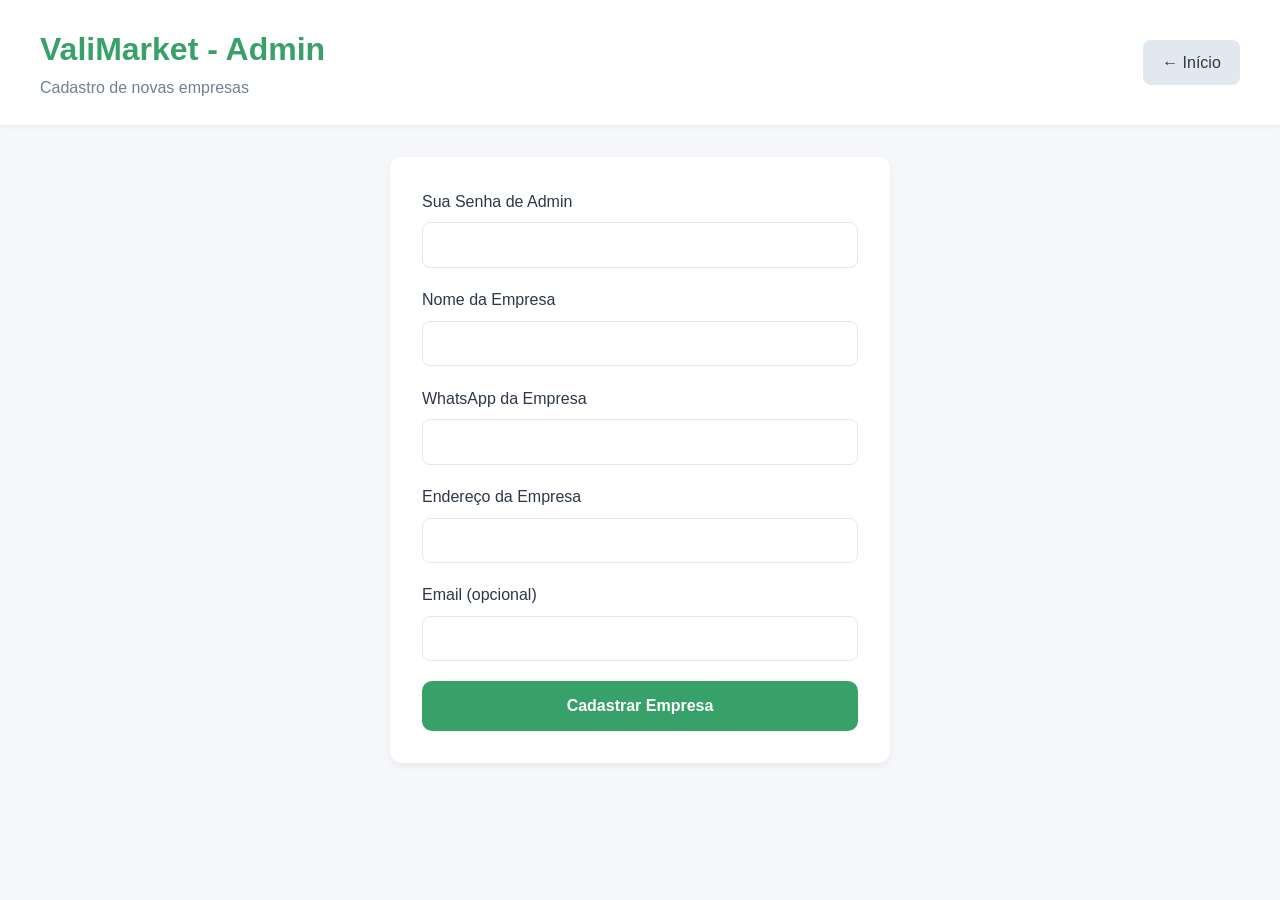
==== static/admin.html @ c8bafdb4 "final" ====
<!DOCTYPE html>
<html lang="pt-BR">
<head>
    <link rel="icon" type="image/png" href="favicon.png">

    <meta charset="UTF-8">
    <meta name="viewport" content="width=device-width, initial-scale=1.0">
    <title>ValiMarket - Admin</title>
    <link rel="stylesheet" href="style.css">
    <style>
        .admin-container {
            max-width: 500px;
            margin: 2rem auto;
            padding: 2rem;
            background: white;
            border-radius: 12px;
            box-shadow: 0 4px 6px rgba(0,0,0,0.05);
        }
        .result-box {
            margin-top: 1.5rem;
            padding: 1rem;
            background: #f0fff4;
            border: 1px solid #9ae6b4;
            border-radius: 8px;
            display: none;
        }
        .result-box h3 {
            color: #276749;
            margin-bottom: 0.5rem;
        }
        .code-display {
            font-size: 1.5rem;
            font-weight: bold;
            color: #2d3748;
            background: #f7fafc;
            padding: 0.8rem;
            border-radius: 8px;
            text-align: center;
            margin: 0.5rem 0;
            letter-spacing: 1px;
        }
        .copy-btn {
            background-color: #4299e1;
            color: white;
            padding: 0.5rem 1rem;
            border: none;
            border-radius: 8px;
            cursor: pointer;
            width: 100%;
        }
        .copy-btn:hover {
            background-color: #3182ce;
        }
    </style>
</head>
<body>
    <header>
        <div class="header-content">
            <div>
                <h1>ValiMarket - Admin</h1>
                <p>Cadastro de novas empresas</p>
            </div>
            <a href="index.html" class="btn-back">← Início</a>
        </div>
    </header>

    <div class="admin-container">
        <form id="admin-form">
            <div class="form-group">
                <label for="adminCode">Sua Senha de Admin</label>
                <input type="password" id="adminCode" required>
            </div>
            <div class="form-group">
                <label for="nome">Nome da Empresa</label>
                <input type="text" id="nome" required>
            </div>
            <div class="form-group">
                <label for="telefone">WhatsApp da Empresa</label>
                <input type="tel" id="telefone" required>
            </div>
            <div class="form-group">
                <label for="endereco">Endereço da Empresa</label>
                <input type="text" id="endereco" required>
            </div>
            <div class="form-group">
                <label for="email">Email (opcional)</label>
                <input type="email" id="email">
            </div>
            <button type="submit" class="submit-btn">Cadastrar Empresa</button>
        </form>

        <div class="result-box" id="result-box">
            <h3>Empresa Cadastrada!</h3>
            <p>O código de acesso para a empresa é:</p>
            <div class="code-display" id="code-display"></div>
            <button class="copy-btn" onclick="copyCode()">Copiar Código</button>
            <p style="margin-top: 1rem; font-size: 0.9rem; color: #718096;">
                Envie este código para a empresa via WhatsApp. Ela usará para cadastrar produtos.
            </p>
        </div>

        <div class="error-message" id="error-message"></div>
    </div>

    <script>
        function copyCode() {
            const code = document.getElementById('code-display').textContent;
            navigator.clipboard.writeText(code);
            alert('Código copiado!');
        }

        document.getElementById('admin-form').addEventListener('submit', async (e) => {
            e.preventDefault();
            const form = e.target;
            const data = {
                adminCode: form.adminCode.value,
                nome: form.nome.value,
                telefone: form.telefone.value,
                endereco: form.endereco.value,
                email: form.email.value
            };

            try {
                const response = await fetch('http://localhost:5000/empresas', {
                    method: 'POST',
                    headers: { 'Content-Type': 'application/json' },
                    body: JSON.stringify(data)
                });

                if (response.ok) {
                    const empresa = await response.json();
                    document.getElementById('code-display').textContent = empresa.codigoAcesso;
                    document.getElementById('result-box').style.display = 'block';
                    document.getElementById('error-message').style.display = 'none';
                    form.reset();
                } else {
                    const error = await response.json();
                    document.getElementById('error-message').textContent = `Erro: ${error.error}`;
                    document.getElementById('error-message').style.display = 'block';
                    document.getElementById('result-box').style.display = 'none';
                }
            } catch (error) {
                document.getElementById('error-message').textContent = 'Erro ao conectar com o servidor.';
                document.getElementById('error-message').style.display = 'block';
                document.getElementById('result-box').style.display = 'none';
            }
        });
    </script>
</body>
</html>
---- static/style.css ----
* {
    margin: 0;
    padding: 0;
    box-sizing: border-box;
}

body {
    font-family: 'Segoe UI', Tahoma, Geneva, Verdana, sans-serif;
    background-color: #f5f7fa;
    color: #333;
    line-height: 1.6;
}

header {
    background: white;
    box-shadow: 0 2px 4px rgba(0,0,0,0.05);
    padding: 1.5rem 2rem;
}

.header-content {
    display: flex;
    justify-content: space-between;
    align-items: center;
    max-width: 1200px;
    margin: 0 auto;
}

header h1 {
    color: #38a169;
    font-size: 2rem;
}

header p {
    color: #718096;
}

.btn-back {
    background-color: #e2e8f0;
    color: #2d3748;
    padding: 0.6rem 1.2rem;
    border-radius: 8px;
    text-decoration: none;
    font-weight: 500;
    transition: background-color 0.2s;
}

.btn-back:hover {
    background-color: #cbd5e0;
}

.warning {
    background-color: #fff3cd;
    color: #856404;
    padding: 1rem;
    border-radius: 8px;
    margin: 2rem auto;
    max-width: 1200px;
    text-align: center;
    border: 1px solid #ffeaa7;
}

.products-grid {
    display: grid;
    grid-template-columns: repeat(auto-fill, minmax(300px, 1fr));
    gap: 1.5rem;
    padding: 2rem;
    max-width: 1200px;
    margin: 0 auto;
}

.product-card {
    background: white;
    border-radius: 12px;
    box-shadow: 0 4px 6px rgba(0,0,0,0.05);
    padding: 1.5rem;
    transition: transform 0.2s, box-shadow 0.2s;
}

.product-card:hover {
    transform: translateY(-4px);
    box-shadow: 0 8px 12px rgba(0,0,0,0.1);
}

.product-card h3 {
    color: #2d3748;
    margin-bottom: 0.5rem;
}

.product-card .empresa {
    color: #718096;
    font-size: 0.9rem;
    margin-bottom: 1rem;
}

.price {
    margin: 1rem 0;
}

.original-price {
    text-decoration: line-through;
    color: #a0aec0;
    font-size: 1rem;
}

.discount-price {
    color: #38a169;
    font-size: 1.5rem;
    font-weight: bold;
    margin-left: 0.5rem;
}

.normal-price {
    color: #2d3748;
    font-size: 1.3rem;
    font-weight: 500;
}

.validade {
    color: #e53e3e;
    font-size: 0.9rem;
    margin: 0.5rem 0;
}

.near-expiry {
    background-color: #feebc8;
    padding: 0.3rem 0.6rem;
    border-radius: 4px;
    display: inline-block;
}

.address {
    color: #718096;
    font-size: 0.9rem;
    margin: 0.5rem 0;
}

.whatsapp-btn {
    display: inline-block;
    background-color: #25d366;
    color: white;
    padding: 0.6rem 1.2rem;
    border-radius: 8px;
    text-decoration: none;
    font-weight: 500;
    margin-top: 1rem;
    transition: background-color 0.2s;
}

.whatsapp-btn:hover {
    background-color: #1da851;
}

.hero {
    text-align: center;
    padding: 4rem 2rem;
    max-width: 800px;
    margin: 0 auto;
}

.hero h1 {
    color: #2d3748;
    font-size: 2.5rem;
    margin-bottom: 1rem;
}

.hero p {
    color: #718096;
    font-size: 1.2rem;
    margin-bottom: 2rem;
}

.buttons {
    display: flex;
    gap: 1rem;
    justify-content: center;
    flex-wrap: wrap;
}

.btn {
    padding: 1rem 2rem;
    border-radius: 8px;
    text-decoration: none;
    font-weight: 500;
    font-size: 1.1rem;
    transition: transform 0.2s, box-shadow 0.2s;
}

.btn-primary {
    background-color: #38a169;
    color: white;
}

.btn-secondary {
    background-color: white;
    color: #38a169;
    border: 2px solid #38a169;
}

.btn:hover {
    transform: translateY(-2px);
    box-shadow: 0 4px 8px rgba(0,0,0,0.1);
}

.form-container {
    max-width: 500px;
    margin: 2rem auto;
    padding: 2rem;
    background: white;
    border-radius: 12px;
    box-shadow: 0 4px 6px rgba(0,0,0,0.05);
}

.form-group {
    margin-bottom: 1.2rem;
}

.form-group label {
    display: block;
    margin-bottom: 0.5rem;
    color: #2d3748;
    font-weight: 500;
}

.form-group input {
    width: 100%;
    padding: 0.8rem;
    border: 1px solid #e2e8f0;
    border-radius: 8px;
    font-size: 1rem;
}

.form-group input:focus {
    outline: none;
    border-color: #38a169;
    box-shadow: 0 0 0 3px rgba(56, 161, 105, 0.1);
}

.submit-btn {
    background-color: #38a169;
    color: white;
    padding: 0.8rem 1.5rem;
    border: none;
    border-radius: 8px;
    font-size: 1rem;
    font-weight: 500;
    cursor: pointer;
    width: 100%;
    transition: background-color 0.2s;
}

.submit-btn:hover {
    background-color: #2f855a;
}

.success-message, .error-message {
    padding: 1rem;
    border-radius: 8px;
    margin-top: 1rem;
    display: none;
}

.success-message {
    background-color: #d4edda;
    color: #155724;
}

.error-message {
    background-color: #f8d7da;
    color: #721c24;
}

.filters-container {
    max-width: 1200px;
    margin: 2rem auto 0;
    padding: 0 2rem;
}

.filter-row {
    display: flex;
    gap: 1rem;
    margin-bottom: 1.5rem;
}

.search-box {
    flex: 1;
}

.company-filter select {
    padding: 0.8rem;
    border: 1px solid #e2e8f0;
    border-radius: 8px;
    font-size: 1rem;
    background: white;
    min-width: 200px;
}

.company-filter select:focus {
    outline: none;
    border-color: #38a169;
    box-shadow: 0 0 0 3px rgba(56, 161, 105, 0.1);
}

.tabs {
    display: flex;
    gap: 0.5rem;
    margin-bottom: 1rem;
}

.tab {
    padding: 0.6rem 1.2rem;
    border: 2px solid #e2e8f0;
    background: white;
    border-radius: 8px;
    cursor: pointer;
    font-weight: 500;
    color: #718096;
    transition: all 0.2s;
}

.tab.active {
    background-color: #38a169;
    color: white;
    border-color: #38a169;
}

.tab:hover:not(.active) {
    border-color: #38a169;
    color: #38a169;
}

.search-box input {
    width: 100%;
    padding: 0.8rem;
    border: 1px solid #e2e8f0;
    border-radius: 8px;
    font-size: 1rem;
    margin-bottom: 1.5rem;
}

.search-box input:focus {
    outline: none;
    border-color: #38a169;
    box-shadow: 0 0 0 3px rgba(56, 161, 105, 0.1);
}

@media (max-width: 768px) {
    .header-content {
        flex-direction: column;
        gap: 1rem;
        text-align: center;
    }

    .products-grid {
        grid-template-columns: 1fr;
        padding: 1rem;
    }

    .hero h1 {
        font-size: 2rem;
    }

    .buttons {
        flex-direction: column;
    }

    .tabs {
        flex-direction: column;
    }

    .filter-row {
        flex-direction: column;
    }

    .company-filter select {
        width: 100%;
    }
}

/* Mobile-first dashboard styles */
.dashboard-container {
    max-width: 800px;
    margin: 0 auto;
    padding: 1rem;
}

.access-panel {
    background: white;
    border-radius: 16px;
    box-shadow: 0 4px 12px rgba(0,0,0,0.08);
    padding: 2rem;
    margin-bottom: 1.5rem;
    text-align: center;
}

.access-panel h2 {
    color: #2d3748;
    margin-bottom: 0.5rem;
    font-size: 1.5rem;
}

.access-panel p {
    color: #718096;
    margin-bottom: 1.5rem;
    font-size: 0.95rem;
}

.code-input-group {
    display: flex;
    gap: 0.5rem;
    margin-bottom: 1rem;
}

.code-input-group input {
    flex: 1;
    padding: 0.9rem 1rem;
    border: 2px solid #e2e8f0;
    border-radius: 10px;
    font-size: 1rem;
    transition: border-color 0.2s;
}

.code-input-group input:focus {
    outline: none;
    border-color: #38a169;
    box-shadow: 0 0 0 3px rgba(56, 161, 105, 0.1);
}

.code-input-group button {
    background: #38a169;
    color: white;
    border: none;
    padding: 0.9rem 1.5rem;
    border-radius: 10px;
    font-weight: 600;
    cursor: pointer;
    transition: background 0.2s;
    white-space: nowrap;
}

.code-input-group button:hover {
    background: #2f855a;
}

.options-grid {
    display: grid;
    grid-template-columns: 1fr;
    gap: 1rem;
    margin-bottom: 1.5rem;
}

.option-card {
    background: white;
    border-radius: 16px;
    box-shadow: 0 4px 12px rgba(0,0,0,0.08);
    padding: 1.5rem;
    cursor: pointer;
    transition: transform 0.2s, box-shadow 0.2s;
    text-align: center;
}

.option-card:hover {
    transform: translateY(-4px);
    box-shadow: 0 8px 20px rgba(0,0,0,0.12);
}

.option-card .icon {
    font-size: 2.5rem;
    margin-bottom: 0.8rem;
}

.option-card h3 {
    color: #2d3748;
    margin-bottom: 0.3rem;
    font-size: 1.2rem;
}

.option-card p {
    color: #718096;
    font-size: 0.9rem;
}

.back-button {
    background: none;
    border: none;
    color: #38a169;
    font-size: 1rem;
    cursor: pointer;
    padding: 0.5rem 0;
    margin-bottom: 1rem;
    font-weight: 500;
}

.form-card {
    background: white;
    border-radius: 16px;
    box-shadow: 0 4px 12px rgba(0,0,0,0.08);
    padding: 1.5rem;
    margin-bottom: 1.5rem;
}

.form-card h2 {
    color: #2d3748;
    margin-bottom: 1.5rem;
    font-size: 1.3rem;
}

.form-card .form-group {
    margin-bottom: 1.2rem;
}

.form-card label {
    display: block;
    color: #4a5568;
    font-weight: 500;
    margin-bottom: 0.4rem;
    font-size: 0.9rem;
}

.form-card input {
    width: 100%;
    padding: 0.9rem 1rem;
    border: 2px solid #e2e8f0;
    border-radius: 10px;
    font-size: 1rem;
    transition: border-color 0.2s;
}

.form-card input:focus {
    outline: none;
    border-color: #38a169;
    box-shadow: 0 0 0 3px rgba(56, 161, 105, 0.1);
}

.submit-btn {
    background: #38a169;
    color: white;
    border: none;
    padding: 1rem;
    border-radius: 10px;
    font-size: 1rem;
    font-weight: 600;
    cursor: pointer;
    width: 100%;
    transition: background 0.2s;
}

.submit-btn:hover {
    background: #2f855a;
}

.message {
    padding: 1rem;
    border-radius: 10px;
    margin-top: 1rem;
    display: none;
    font-size: 0.9rem;
}

.message.success {
    background: #d4edda;
    color: #155724;
}

.message.error {
    background: #f8d7da;
    color: #721c24;
}

.products-list {
    background: white;
    border-radius: 16px;
    box-shadow: 0 4px 12px rgba(0,0,0,0.08);
    padding: 1.5rem;
}

.products-list h2 {
    color: #2d3748;
    margin-bottom: 1.2rem;
    font-size: 1.3rem;
}

.product-item {
    background: #f7fafc;
    border-radius: 12px;
    padding: 1.2rem;
    margin-bottom: 1rem;
    transition: background 0.2s;
}

.product-item:hover {
    background: #edf2f7;
}

.product-item h3 {
    color: #2d3748;
    margin-bottom: 0.3rem;
    font-size: 1.1rem;
}

.product-item .details {
    color: #718096;
    font-size: 0.85rem;
    margin-bottom: 0.8rem;
    line-height: 1.5;
}

.product-actions {
    display: flex;
    gap: 0.5rem;
}

.btn-edit {
    flex: 1;
    background: #4299e1;
    color: white;
    border: none;
    padding: 0.7rem;
    border-radius: 8px;
    font-weight: 500;
    cursor: pointer;
    font-size: 0.9rem;
    transition: background 0.2s;
}

.btn-edit:hover {
    background: #3182ce;
}

.btn-delete {
    flex: 1;
    background: #e53e3e;
    color: white;
    border: none;
    padding: 0.7rem;
    border-radius: 8px;
    font-weight: 500;
    cursor: pointer;
    font-size: 0.9rem;
    transition: background 0.2s;
}

.btn-delete:hover {
    background: #c53030;
}

.status-message {
    background: white;
    border-radius: 16px;
    box-shadow: 0 4px 12px rgba(0,0,0,0.08);
    padding: 2rem;
    text-align: center;
    margin-bottom: 1.5rem;
}

.status-message.success {
    border-left: 4px solid #38a169;
}

.status-message h3 {
    color: #2d3748;
    margin-bottom: 0.5rem;
}

.status-message p {
    color: #718096;
    font-size: 0.9rem;
}

@media (min-width: 768px) {
    .dashboard-container {
        padding: 2rem;
    }
    
    .options-grid {
        grid-template-columns: 1fr 1fr;
    }
    
    .product-actions {
        justify-content: flex-end;
    }
    
    .btn-edit, .btn-delete {
        flex: 0;
        padding: 0.7rem 1.5rem;
    }
}
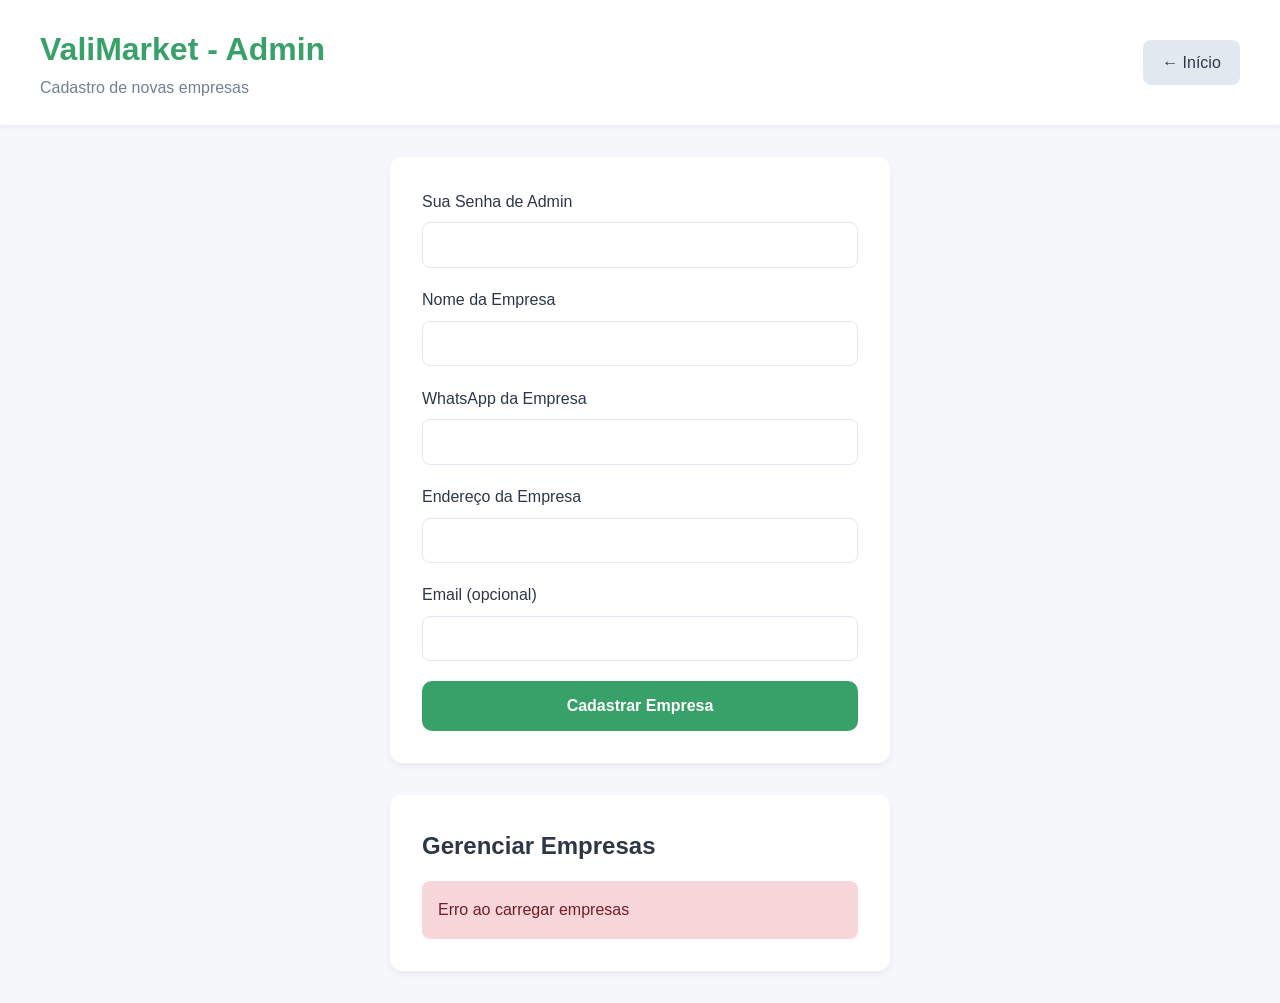
==== commit 0e2b0942: "feat: painel admin gerencia empresas e fix mobile buttons - Add DELETE /admin/empresas for admin to " ====
--- a/static/admin.html
+++ b/static/admin.html
@@ -102,6 +102,12 @@
         <div class="error-message" id="error-message"></div>
     </div>
 
+    <div class="admin-container" style="margin-top: 2rem;">
+        <h2 style="color: #2d3748; margin-bottom: 1rem;">Gerenciar Empresas</h2>
+        <div id="empresas-list"></div>
+        <div class="error-message" id="empresas-error"></div>
+    </div>
+
     <script>
         function copyCode() {
             const code = document.getElementById('code-display').textContent;
@@ -121,7 +127,7 @@
             };
 
             try {
-                const response = await fetch('http://localhost:5000/empresas', {
+                const response = await fetch('/empresas', {
                     method: 'POST',
                     headers: { 'Content-Type': 'application/json' },
                     body: JSON.stringify(data)
@@ -133,6 +139,7 @@
                     document.getElementById('result-box').style.display = 'block';
                     document.getElementById('error-message').style.display = 'none';
                     form.reset();
+                    loadEmpresas();
                 } else {
                     const error = await response.json();
                     document.getElementById('error-message').textContent = `Erro: ${error.error}`;
@@ -145,6 +152,64 @@
                 document.getElementById('result-box').style.display = 'none';
             }
         });
+
+        async function loadEmpresas() {
+            try {
+                const response = await fetch('/empresas');
+                if (!response.ok) {
+                    document.getElementById('empresas-error').textContent = 'Erro ao carregar empresas';
+                    document.getElementById('empresas-error').style.display = 'block';
+                    return;
+                }
+                const empresas = await response.json();
+                const container = document.getElementById('empresas-list');
+                container.innerHTML = '';
+                if (empresas.length === 0) {
+                    container.innerHTML = '<p style="color: #718096; text-align: center; padding: 1rem;">Nenhuma empresa cadastrada.</p>';
+                    return;
+                }
+                empresas.forEach(emp => {
+                    const item = document.createElement('div');
+                    item.style.cssText = 'display: flex; justify-content: space-between; align-items: center; padding: 1rem; margin-bottom: 0.5rem; background: #f7fafc; border-radius: 8px; flex-wrap: wrap; gap: 0.5rem;';
+                    item.innerHTML = `
+                        <div>
+                            <strong>${emp.nome}</strong><br>
+                            <small style="color: #718096;">${emp.telefone} | ${emp.endereco}</small>
+                        </div>
+                        <button class="delete-btn" onclick="deleteEmpresa('${emp.nome}', '${emp.telefone}')" style="background: #e53e3e; color: white; border: none; padding: 0.5rem 1rem; border-radius: 6px; cursor: pointer;">Excluir</button>
+                    `;
+                    container.appendChild(item);
+                });
+            } catch (error) {
+                document.getElementById('empresas-error').textContent = 'Erro ao carregar empresas';
+                document.getElementById('empresas-error').style.display = 'block';
+            }
+        }
+
+        async function deleteEmpresa(nome, telefone) {
+            if (!confirm(`Tem certeza que deseja excluir a empresa "${nome}"? Todos os seus produtos também serão excluídos.`)) return;
+
+            try {
+                const response = await fetch(`/admin/empresas?nome=${encodeURIComponent(nome)}&telefone=${encodeURIComponent(telefone)}`, {
+                    method: 'DELETE',
+                    headers: { 'Content-Type': 'application/json' },
+                    body: JSON.stringify({ adminCode: document.getElementById('adminCode').value })
+                });
+
+                if (response.ok) {
+                    alert('Empresa excluída com sucesso!');
+                    loadEmpresas();
+                } else {
+                    const error = await response.json();
+                    alert(`Erro: ${error.error || 'Erro ao excluir'}`);
+                }
+            } catch (error) {
+                alert('Erro ao conectar com o servidor.');
+            }
+        }
+
+        // Carrega empresas ao iniciar
+        loadEmpresas();
     </script>
 </body>
 </html>
--- a/static/style.css
+++ b/static/style.css
@@ -46,6 +46,11 @@
 
 .btn-back:hover {
     background-color: #cbd5e0;
+}
+
+.btn-acessar {
+    poisition:fixed;
+    bottom: 20px;
 }
 
 .warning {
@@ -684,3 +689,53 @@
         padding: 0.7rem 1.5rem;
     }
 }
+
+/* Mobile adjustments for empresa-dashboard and admin */
+@media (max-width: 600px) {
+    .options-grid {
+        grid-template-columns: 1fr;
+        gap: 1rem;
+    }
+
+    .option-card {
+        padding: 1.5rem 1rem;
+    }
+
+    .option-card .icon {
+        font-size: 2.5rem;
+    }
+
+    .option-card h3 {
+        font-size: 1.2rem;
+    }
+
+    .product-actions {
+        flex-direction: column;
+        gap: 0.5rem;
+        align-items: stretch;
+    }
+
+    .btn-edit, .btn-delete {
+        width: 100%;
+        padding: 0.8rem;
+        text-align: center;
+    }
+
+    .form-card {
+        padding: 1.5rem 1rem;
+    }
+
+    .admin-container {
+        padding: 1.5rem 1rem;
+    }
+
+    .admin-container > div[style*="flex"] {
+        flex-direction: column;
+        align-items: flex-start;
+    }
+
+    .delete-btn {
+        width: 100%;
+        margin-top: 0.5rem;
+    }
+}
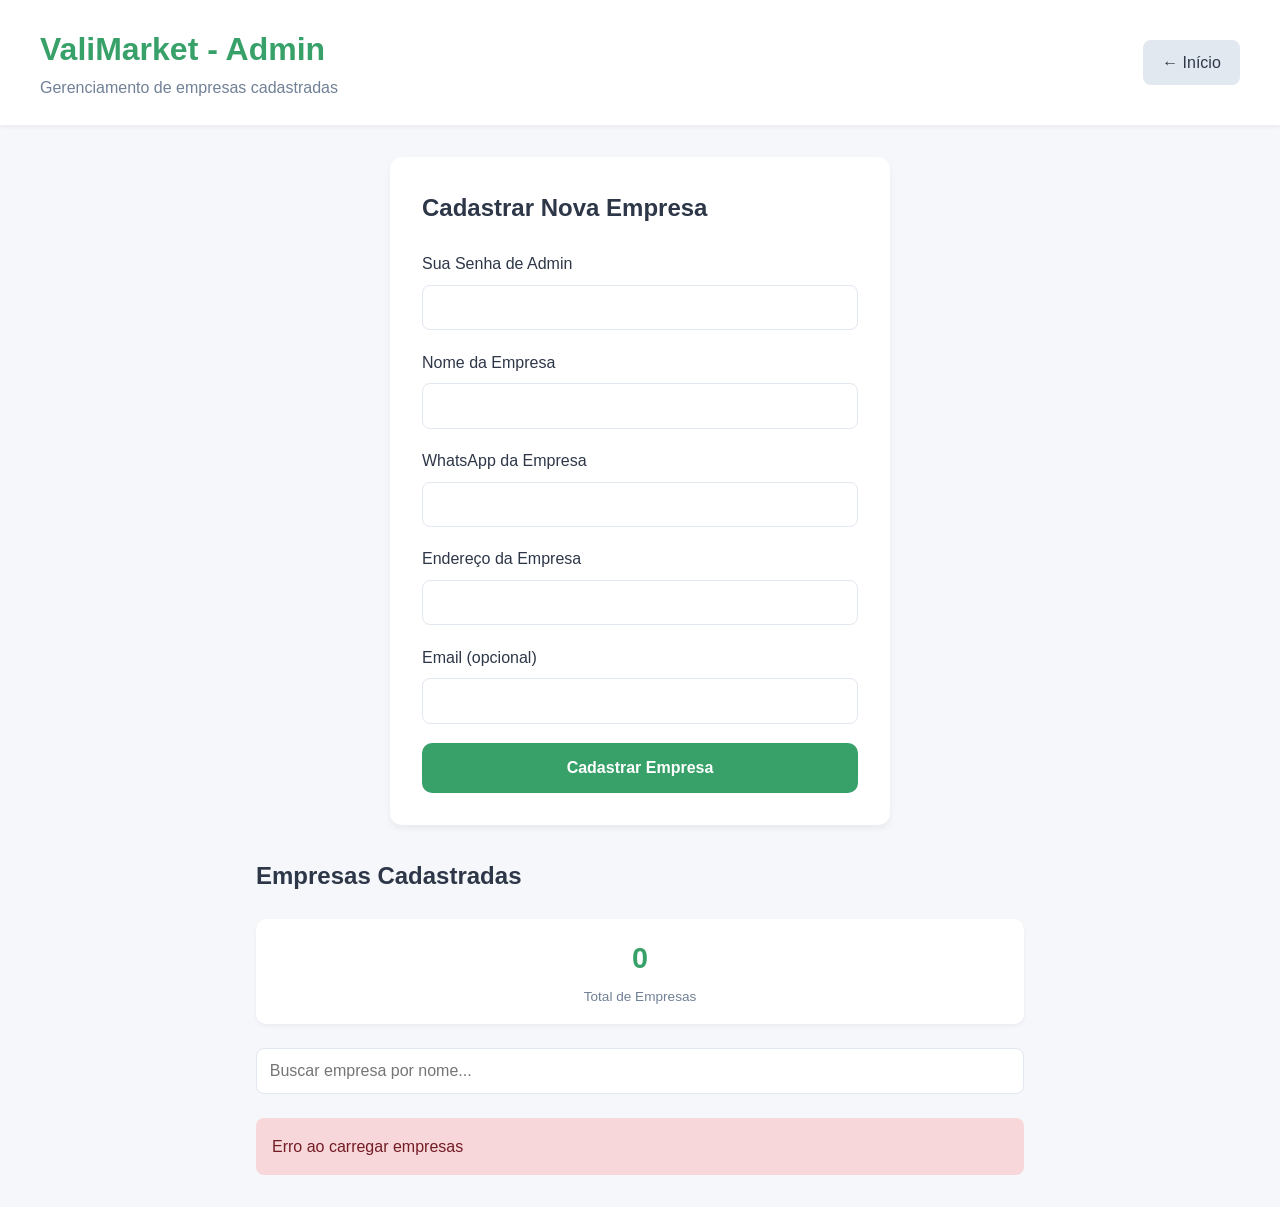
==== commit 045f521f: "script and some panels" ====
--- a/static/admin.html
+++ b/static/admin.html
@@ -2,7 +2,6 @@
 <html lang="pt-BR">
 <head>
     <link rel="icon" type="image/png" href="favicon.png">
-
     <meta charset="UTF-8">
     <meta name="viewport" content="width=device-width, initial-scale=1.0">
     <title>ValiMarket - Admin</title>
@@ -51,6 +50,201 @@
         .copy-btn:hover {
             background-color: #3182ce;
         }
+        .stats-bar {
+            display: flex;
+            gap: 1rem;
+            margin-bottom: 1.5rem;
+            flex-wrap: wrap;
+        }
+        .stat-card {
+            flex: 1;
+            min-width: 120px;
+            background: white;
+            padding: 1rem;
+            border-radius: 10px;
+            box-shadow: 0 2px 4px rgba(0,0,0,0.05);
+            text-align: center;
+        }
+        .stat-card .number {
+            font-size: 1.8rem;
+            font-weight: bold;
+            color: #38a169;
+        }
+        .stat-card .label {
+            font-size: 0.85rem;
+            color: #718096;
+            margin-top: 0.3rem;
+        }
+        .search-companies {
+            margin-bottom: 1.5rem;
+        }
+        .search-companies input {
+            width: 100%;
+            padding: 0.8rem;
+            border: 1px solid #e2e8f0;
+            border-radius: 8px;
+            font-size: 1rem;
+        }
+        .search-companies input:focus {
+            outline: none;
+            border-color: #38a169;
+            box-shadow: 0 0 0 3px rgba(56, 161, 105, 0.1);
+        }
+        .empresa-card {
+            background: white;
+            border: 1px solid #e2e8f0;
+            border-radius: 12px;
+            padding: 1.2rem;
+            margin-bottom: 1rem;
+            transition: box-shadow 0.2s;
+        }
+        .empresa-card:hover {
+            box-shadow: 0 4px 12px rgba(0,0,0,0.08);
+        }
+        .empresa-header {
+            display: flex;
+            justify-content: space-between;
+            align-items: flex-start;
+            margin-bottom: 0.8rem;
+            gap: 1rem;
+        }
+        .empresa-header strong {
+            color: #2d3748;
+            font-size: 1.1rem;
+            display: block;
+            margin-bottom: 0.3rem;
+        }
+        .empresa-header small {
+            color: #718096;
+            font-size: 0.85rem;
+        }
+        .codigo-badge {
+            background: #f0fff4;
+            color: #276749;
+            padding: 0.3rem 0.8rem;
+            border-radius: 6px;
+            font-size: 0.85rem;
+            font-weight: 600;
+            white-space: nowrap;
+        }
+        .empresa-actions {
+            display: flex;
+            gap: 0.5rem;
+            align-items: center;
+            margin-top: 0.8rem;
+            padding-top: 0.8rem;
+            border-top: 1px solid #f0f0f0;
+        }
+        .empresa-actions input {
+            flex: 1;
+            padding: 0.5rem 0.8rem;
+            border: 1px solid #e2e8f0;
+            border-radius: 6px;
+            font-size: 0.9rem;
+        }
+        .empresa-actions input:focus {
+            outline: none;
+            border-color: #38a169;
+        }
+        .delete-btn {
+            background: #e53e3e;
+            color: white;
+            border: none;
+            padding: 0.5rem 1rem;
+            border-radius: 6px;
+            cursor: pointer;
+            font-size: 0.9rem;
+            white-space: nowrap;
+        }
+        .delete-btn:hover {
+            background: #c53030;
+        }
+        .empty-state {
+            text-align: center;
+            padding: 3rem 1rem;
+            color: #718096;
+        }
+        .empty-state span {
+            font-size: 3rem;
+            display: block;
+            margin-bottom: 1rem;
+        }
+        /* Modal */
+        .modal-overlay {
+            display: none;
+            position: fixed;
+            top: 0;
+            left: 0;
+            right: 0;
+            bottom: 0;
+            background: rgba(0,0,0,0.5);
+            z-index: 1000;
+            align-items: center;
+            justify-content: center;
+            padding: 1rem;
+        }
+        .modal-overlay.active {
+            display: flex;
+        }
+        .modal {
+            background: white;
+            border-radius: 12px;
+            padding: 2rem;
+            max-width: 400px;
+            width: 100%;
+            box-shadow: 0 20px 40px rgba(0,0,0,0.2);
+        }
+        .modal h3 {
+            color: #2d3748;
+            margin-bottom: 0.5rem;
+        }
+        .modal p {
+            color: #718096;
+            margin-bottom: 1.5rem;
+        }
+        .modal-actions {
+            display: flex;
+            gap: 0.5rem;
+            justify-content: flex-end;
+        }
+        .modal-btn {
+            padding: 0.6rem 1.2rem;
+            border-radius: 6px;
+            border: none;
+            cursor: pointer;
+            font-weight: 500;
+        }
+        .modal-btn-cancel {
+            background: #e2e8f0;
+            color: #2d3748;
+        }
+        .modal-btn-cancel:hover {
+            background: #cbd5e0;
+        }
+        .modal-btn-confirm {
+            background: #e53e3e;
+            color: white;
+        }
+        .modal-btn-confirm:hover {
+            background: #c53030;
+        }
+        @media (max-width: 600px) {
+            .empresa-header {
+                flex-direction: column;
+            }
+            .empresa-actions {
+                flex-direction: column;
+            }
+            .empresa-actions input {
+                width: 100%;
+            }
+            .delete-btn {
+                width: 100%;
+            }
+            .stats-bar {
+                flex-direction: column;
+            }
+        }
     </style>
 </head>
 <body>
@@ -58,13 +252,14 @@
         <div class="header-content">
             <div>
                 <h1>ValiMarket - Admin</h1>
-                <p>Cadastro de novas empresas</p>
+                <p>Gerenciamento de empresas cadastradas</p>
             </div>
             <a href="index.html" class="btn-back">← Início</a>
         </div>
     </header>
 
     <div class="admin-container">
+        <h2 style="color: #2d3748; margin-bottom: 1.5rem;">Cadastrar Nova Empresa</h2>
         <form id="admin-form">
             <div class="form-group">
                 <label for="adminCode">Sua Senha de Admin</label>
@@ -102,13 +297,39 @@
         <div class="error-message" id="error-message"></div>
     </div>
 
-    <div class="admin-container" style="margin-top: 2rem;">
-        <h2 style="color: #2d3748; margin-bottom: 1rem;">Gerenciar Empresas</h2>
+    <div style="max-width: 800px; margin: 2rem auto; padding: 0 1rem;">
+        <h2 style="color: #2d3748; margin-bottom: 1.5rem;">Empresas Cadastradas</h2>
+
+        <div class="stats-bar" id="stats-bar">
+            <div class="stat-card">
+                <div class="number" id="stat-total">0</div>
+                <div class="label">Total de Empresas</div>
+            </div>
+        </div>
+
+        <div class="search-companies">
+            <input type="text" id="search-empresas" placeholder="Buscar empresa por nome...">
+        </div>
+
         <div id="empresas-list"></div>
         <div class="error-message" id="empresas-error"></div>
     </div>
 
+    <!-- Modal de Confirmação -->
+    <div class="modal-overlay" id="modal-confirm">
+        <div class="modal">
+            <h3 id="modal-title">Confirmar Exclusão</h3>
+            <p id="modal-text">Tem certeza que deseja excluir esta empresa?</p>
+            <div class="modal-actions">
+                <button class="modal-btn modal-btn-cancel" onclick="closeModal()">Cancelar</button>
+                <button class="modal-btn modal-btn-confirm" id="modal-confirm-btn">Excluir</button>
+            </div>
+        </div>
+    </div>
+
     <script>
+        let empresasData = [];
+
         function copyCode() {
             const code = document.getElementById('code-display').textContent;
             navigator.clipboard.writeText(code);
@@ -153,6 +374,43 @@
             }
         });
 
+        function renderEmpresas(empresas) {
+            const container = document.getElementById('empresas-list');
+            container.innerHTML = '';
+
+            if (empresas.length === 0) {
+                container.innerHTML = '<div class="empty-state"><span>🏪</span><p>Nenhuma empresa encontrada.</p></div>';
+                return;
+            }
+
+            empresas.forEach(emp => {
+                const card = document.createElement('div');
+                card.className = 'empresa-card';
+                card.dataset.nome = emp.nome;
+                card.dataset.telefone = emp.telefone;
+
+                card.innerHTML = `
+                    <div class="empresa-header">
+                        <div>
+                            <strong>${emp.nome}</strong>
+                            <small>📞 ${emp.telefone}</small><br>
+                            <small>📍 ${emp.endereco}</small>
+                        </div>
+                        <div class="codigo-badge">Código: ${emp.codigoAcesso || 'N/A'}</div>
+                    </div>
+                    <div class="empresa-actions">
+                        <input type="password" placeholder="Sua senha admin" class="admin-code-input">
+                        <button class="delete-btn" onclick="showDeleteModal('${emp.nome}', '${emp.telefone}')">Excluir</button>
+                    </div>
+                `;
+                container.appendChild(card);
+            });
+        }
+
+        function updateStats() {
+            document.getElementById('stat-total').textContent = empresasData.length;
+        }
+
         async function loadEmpresas() {
             try {
                 const response = await fetch('/empresas');
@@ -161,52 +419,81 @@
                     document.getElementById('empresas-error').style.display = 'block';
                     return;
                 }
-                const empresas = await response.json();
-                const container = document.getElementById('empresas-list');
-                container.innerHTML = '';
-                if (empresas.length === 0) {
-                    container.innerHTML = '<p style="color: #718096; text-align: center; padding: 1rem;">Nenhuma empresa cadastrada.</p>';
-                    return;
-                }
-                empresas.forEach(emp => {
-                    const item = document.createElement('div');
-                    item.style.cssText = 'display: flex; justify-content: space-between; align-items: center; padding: 1rem; margin-bottom: 0.5rem; background: #f7fafc; border-radius: 8px; flex-wrap: wrap; gap: 0.5rem;';
-                    item.innerHTML = `
-                        <div>
-                            <strong>${emp.nome}</strong><br>
-                            <small style="color: #718096;">${emp.telefone} | ${emp.endereco}</small>
-                        </div>
-                        <button class="delete-btn" onclick="deleteEmpresa('${emp.nome}', '${emp.telefone}')" style="background: #e53e3e; color: white; border: none; padding: 0.5rem 1rem; border-radius: 6px; cursor: pointer;">Excluir</button>
-                    `;
-                    container.appendChild(item);
-                });
+                empresasData = await response.json();
+                updateStats();
+                renderEmpresas(empresasData);
             } catch (error) {
                 document.getElementById('empresas-error').textContent = 'Erro ao carregar empresas';
                 document.getElementById('empresas-error').style.display = 'block';
             }
         }
 
-        async function deleteEmpresa(nome, telefone) {
-            if (!confirm(`Tem certeza que deseja excluir a empresa "${nome}"? Todos os seus produtos também serão excluídos.`)) return;
-
-            try {
-                const response = await fetch(`/admin/empresas?nome=${encodeURIComponent(nome)}&telefone=${encodeURIComponent(telefone)}`, {
-                    method: 'DELETE',
-                    headers: { 'Content-Type': 'application/json' },
-                    body: JSON.stringify({ adminCode: document.getElementById('adminCode').value })
-                });
-
-                if (response.ok) {
-                    alert('Empresa excluída com sucesso!');
-                    loadEmpresas();
-                } else {
-                    const error = await response.json();
-                    alert(`Erro: ${error.error || 'Erro ao excluir'}`);
+        // Busca de empresas
+        document.getElementById('search-empresas').addEventListener('input', (e) => {
+            const term = e.target.value.toLowerCase();
+            const filtered = empresasData.filter(emp =>
+                emp.nome.toLowerCase().includes(term) ||
+                emp.telefone.includes(term)
+            );
+            renderEmpresas(filtered);
+        });
+
+        // Modal de confirmação
+        let deleteCallback = null;
+
+        function showDeleteModal(nome, telefone) {
+            const card = document.querySelector(`[data-nome="${nome}"][data-telefone="${telefone}"]`);
+            const adminCodeInput = card.querySelector('.admin-code-input');
+            const adminCode = adminCodeInput.value;
+
+            if (!adminCode) {
+                alert('Digite sua senha de admin para excluir.');
+                adminCodeInput.focus();
+                return;
+            }
+
+            document.getElementById('modal-text').textContent =
+                `Tem certeza que deseja excluir a empresa "${nome}"? Todos os seus produtos também serão excluídos.`;
+
+            deleteCallback = async () => {
+                try {
+                    const response = await fetch(`/admin/empresas`, {
+                        method: 'DELETE',
+                        headers: { 'Content-Type': 'application/json' },
+                        body: JSON.stringify({ adminCode: adminCode, nome: nome, telefone: telefone })
+                    });
+
+                    if (response.ok) {
+                        alert('Empresa excluída com sucesso!');
+                        loadEmpresas();
+                    } else {
+                        const error = await response.json();
+                        alert(`Erro: ${error.error || 'Erro ao excluir'}`);
+                    }
+                } catch (error) {
+                    alert('Erro ao conectar com o servidor.');
                 }
-            } catch (error) {
-                alert('Erro ao conectar com o servidor.');
-            }
-        }
+                closeModal();
+            };
+
+            document.getElementById('modal-confirm').classList.add('active');
+        }
+
+        document.getElementById('modal-confirm-btn').addEventListener('click', () => {
+            if (deleteCallback) deleteCallback();
+        });
+
+        function closeModal() {
+            document.getElementById('modal-confirm').classList.remove('active');
+            deleteCallback = null;
+        }
+
+        // Fechar modal clicando fora
+        document.getElementById('modal-confirm').addEventListener('click', (e) => {
+            if (e.target.classList.contains('modal-overlay')) {
+                closeModal();
+            }
+        });
 
         // Carrega empresas ao iniciar
         loadEmpresas();
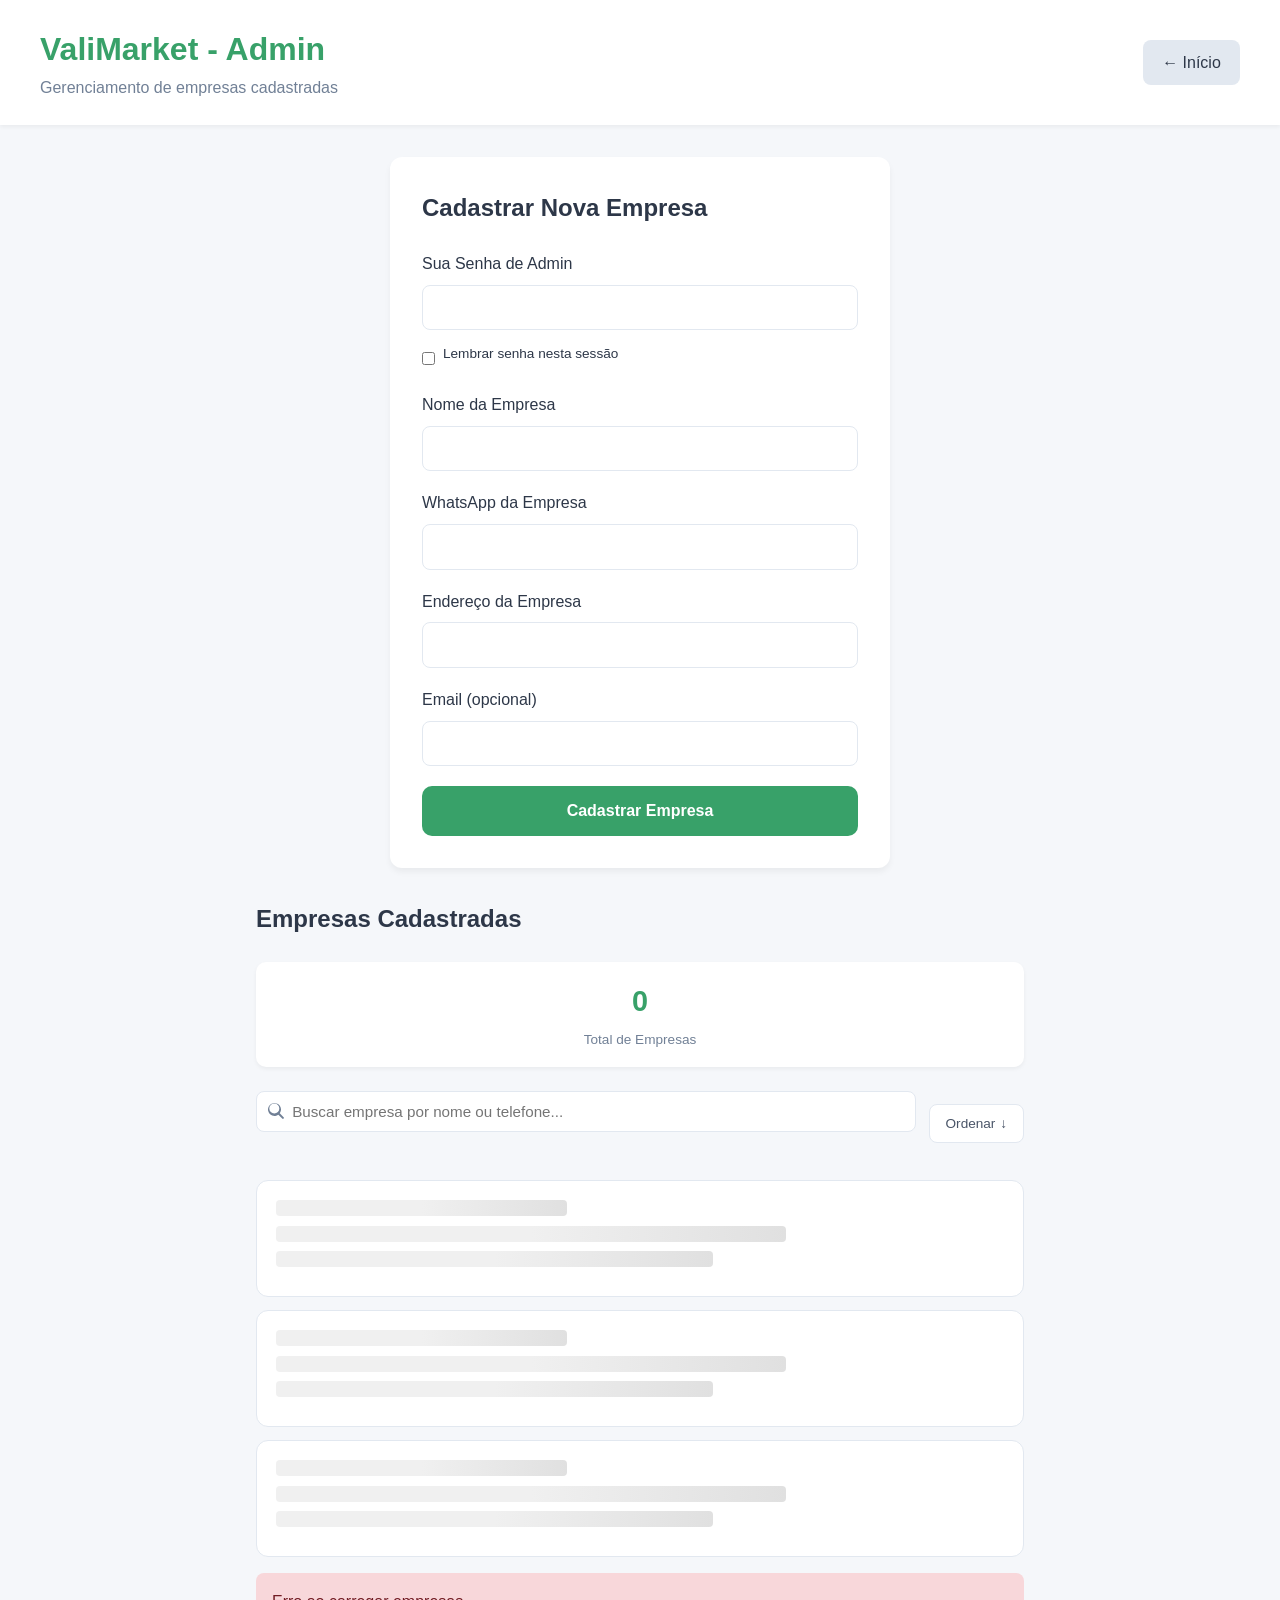
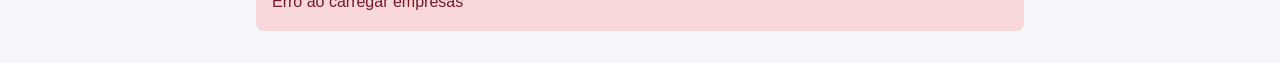
==== commit 88a28b4b: "landing page" ====
--- a/static/admin.html
+++ b/static/admin.html
@@ -46,10 +46,11 @@
             border-radius: 8px;
             cursor: pointer;
             width: 100%;
-        }
-        .copy-btn:hover {
-            background-color: #3182ce;
-        }
+            font-size: 0.9rem;
+        }
+        .copy-btn:hover { background-color: #3182ce; }
+        .copy-btn.copied { background-color: #38a169; }
+
         .stats-bar {
             display: flex;
             gap: 1rem;
@@ -75,175 +76,251 @@
             color: #718096;
             margin-top: 0.3rem;
         }
-        .search-companies {
+
+        .toolbar {
+            display: flex;
+            gap: 0.8rem;
             margin-bottom: 1.5rem;
-        }
-        .search-companies input {
+            flex-wrap: wrap;
+            align-items: center;
+        }
+        .search-box {
+            flex: 1;
+            min-width: 200px;
+            position: relative;
+        }
+        .search-box input {
             width: 100%;
-            padding: 0.8rem;
+            padding: 0.7rem 0.8rem 0.7rem 2.2rem;
             border: 1px solid #e2e8f0;
             border-radius: 8px;
-            font-size: 1rem;
-        }
-        .search-companies input:focus {
+            font-size: 0.95rem;
+            background: white url("data:image/svg+xml,%3Csvg xmlns='http://www.w3.org/2000/svg' width='16' height='16' fill='%23718096' viewBox='0 0 16 16'%3E%3Cpath d='M11.742 10.344a6.5 6.5 0 1 0-1.397 1.398h-.001l3.85 3.85a1 1 0 0 0 1.415-1.414l-3.85-3.85zm-5.44.156a5 5 0 1 1 0-10 5 5 0 0 1 0 10z'/%3E%3C/svg%3E") no-repeat 0.7rem center;
+        }
+        .search-box input:focus {
             outline: none;
             border-color: #38a169;
             box-shadow: 0 0 0 3px rgba(56, 161, 105, 0.1);
         }
-        .empresa-card {
+
+        .sort-btn {
+            background: white;
+            border: 1px solid #e2e8f0;
+            padding: 0.7rem 1rem;
+            border-radius: 8px;
+            cursor: pointer;
+            font-size: 0.85rem;
+            color: #4a5568;
+            white-space: nowrap;
+            display: flex;
+            align-items: center;
+            gap: 0.3rem;
+        }
+        .sort-btn:hover { background: #f7fafc; }
+        .sort-btn.active { border-color: #38a169; color: #38a169; }
+
+        .company-card {
             background: white;
             border: 1px solid #e2e8f0;
             border-radius: 12px;
             padding: 1.2rem;
-            margin-bottom: 1rem;
+            margin-bottom: 0.8rem;
             transition: box-shadow 0.2s;
         }
-        .empresa-card:hover {
-            box-shadow: 0 4px 12px rgba(0,0,0,0.08);
-        }
-        .empresa-header {
+        .company-card:hover { box-shadow: 0 4px 12px rgba(0,0,0,0.08); }
+
+        .company-top {
             display: flex;
             justify-content: space-between;
             align-items: flex-start;
-            margin-bottom: 0.8rem;
             gap: 1rem;
         }
-        .empresa-header strong {
+        .company-info strong {
             color: #2d3748;
-            font-size: 1.1rem;
+            font-size: 1.05rem;
             display: block;
-            margin-bottom: 0.3rem;
-        }
-        .empresa-header small {
+            margin-bottom: 0.4rem;
+        }
+        .company-info span {
+            display: block;
             color: #718096;
             font-size: 0.85rem;
+            margin-bottom: 0.2rem;
+        }
+        .code-section {
+            text-align: right;
+            display: flex;
+            flex-direction: column;
+            gap: 0.4rem;
+            align-items: flex-end;
         }
         .codigo-badge {
             background: #f0fff4;
             color: #276749;
-            padding: 0.3rem 0.8rem;
+            padding: 0.3rem 0.7rem;
             border-radius: 6px;
             font-size: 0.85rem;
             font-weight: 600;
             white-space: nowrap;
         }
-        .empresa-actions {
-            display: flex;
-            gap: 0.5rem;
-            align-items: center;
+        .copy-code-btn {
+            background: none;
+            border: 1px solid #e2e8f0;
+            padding: 0.3rem 0.6rem;
+            border-radius: 6px;
+            cursor: pointer;
+            font-size: 0.8rem;
+            color: #4a5568;
+        }
+        .copy-code-btn:hover { background: #f7fafc; }
+        .copy-code-btn.copied { border-color: #38a169; color: #38a169; }
+
+        .company-bottom {
             margin-top: 0.8rem;
             padding-top: 0.8rem;
             border-top: 1px solid #f0f0f0;
-        }
-        .empresa-actions input {
+            display: flex;
+            gap: 0.5rem;
+            align-items: center;
+        }
+        .company-bottom input {
             flex: 1;
             padding: 0.5rem 0.8rem;
             border: 1px solid #e2e8f0;
             border-radius: 6px;
             font-size: 0.9rem;
         }
-        .empresa-actions input:focus {
+        .company-bottom input:focus {
             outline: none;
             border-color: #38a169;
         }
-        .delete-btn {
+        .delete-btn-trigger {
+            background: #fff5f5;
+            color: #c53030;
+            border: 1px solid #fed7d7;
+            padding: 0.5rem 1rem;
+            border-radius: 6px;
+            cursor: pointer;
+            font-size: 0.85rem;
+            white-space: nowrap;
+        }
+        .delete-btn-trigger:hover { background: #fed7d7; }
+        .delete-btn-confirm {
             background: #e53e3e;
             color: white;
             border: none;
             padding: 0.5rem 1rem;
             border-radius: 6px;
             cursor: pointer;
-            font-size: 0.9rem;
+            font-size: 0.85rem;
             white-space: nowrap;
-        }
-        .delete-btn:hover {
-            background: #c53030;
-        }
+            animation: pulse 0.5s ease;
+        }
+        .delete-btn-cancel {
+            background: #e2e8f0;
+            color: #2d3748;
+            border: none;
+            padding: 0.5rem 1rem;
+            border-radius: 6px;
+            cursor: pointer;
+            font-size: 0.85rem;
+        }
+
         .empty-state {
             text-align: center;
             padding: 3rem 1rem;
             color: #718096;
         }
-        .empty-state span {
-            font-size: 3rem;
-            display: block;
-            margin-bottom: 1rem;
-        }
-        /* Modal */
-        .modal-overlay {
-            display: none;
-            position: fixed;
-            top: 0;
-            left: 0;
-            right: 0;
-            bottom: 0;
-            background: rgba(0,0,0,0.5);
-            z-index: 1000;
-            align-items: center;
-            justify-content: center;
-            padding: 1rem;
-        }
-        .modal-overlay.active {
-            display: flex;
-        }
-        .modal {
+        .empty-state span { font-size: 3rem; display: block; margin-bottom: 1rem; }
+
+        .loading-skeleton {
+            padding: 1.2rem;
             background: white;
             border-radius: 12px;
-            padding: 2rem;
-            max-width: 400px;
-            width: 100%;
-            box-shadow: 0 20px 40px rgba(0,0,0,0.2);
-        }
-        .modal h3 {
-            color: #2d3748;
-            margin-bottom: 0.5rem;
-        }
-        .modal p {
+            margin-bottom: 0.8rem;
+            border: 1px solid #e2e8f0;
+        }
+        .skeleton-line {
+            height: 1rem;
+            background: linear-gradient(90deg, #f0f0f0 25%, #e0e0e0 50%, #f0f0f0 75%);
+            background-size: 200% 100%;
+            animation: shimmer 1.5s infinite;
+            border-radius: 4px;
+            margin-bottom: 0.6rem;
+        }
+        .skeleton-line.short { width: 40%; }
+        .skeleton-line.medium { width: 70%; }
+
+        @keyframes shimmer {
+            0% { background-position: 200% 0; }
+            100% { background-position: -200% 0; }
+        }
+        @keyframes pulse {
+            0%, 100% { transform: scale(1); }
+            50% { transform: scale(1.02); }
+        }
+
+        .toast-container {
+            position: fixed;
+            top: 1rem;
+            right: 1rem;
+            z-index: 10000;
+            display: flex;
+            flex-direction: column;
+            gap: 0.5rem;
+        }
+        .toast {
+            background: white;
+            padding: 1rem 1.5rem;
+            border-radius: 8px;
+            box-shadow: 0 8px 20px rgba(0,0,0,0.15);
+            display: flex;
+            align-items: center;
+            gap: 0.8rem;
+            animation: slideIn 0.3s ease;
+            min-width: 280px;
+        }
+        .toast.success { border-left: 4px solid #38a169; }
+        .toast.error { border-left: 4px solid #e53e3e; }
+        .toast.info { border-left: 4px solid #4299e1; }
+        .toast.hiding { animation: slideOut 0.3s ease forwards; }
+
+        @keyframes slideIn {
+            from { transform: translateX(100%); opacity: 0; }
+            to { transform: translateX(0); opacity: 1; }
+        }
+        @keyframes slideOut {
+            from { transform: translateX(0); opacity: 1; }
+            to { transform: translateX(100%); opacity: 0; }
+        }
+
+        .save-password {
+            display: flex;
+            align-items: center;
+            gap: 0.5rem;
+            margin-top: 0.8rem;
+            font-size: 0.85rem;
             color: #718096;
-            margin-bottom: 1.5rem;
-        }
-        .modal-actions {
-            display: flex;
-            gap: 0.5rem;
-            justify-content: flex-end;
-        }
-        .modal-btn {
-            padding: 0.6rem 1.2rem;
-            border-radius: 6px;
-            border: none;
-            cursor: pointer;
-            font-weight: 500;
-        }
-        .modal-btn-cancel {
-            background: #e2e8f0;
-            color: #2d3748;
-        }
-        .modal-btn-cancel:hover {
-            background: #cbd5e0;
-        }
-        .modal-btn-confirm {
-            background: #e53e3e;
-            color: white;
-        }
-        .modal-btn-confirm:hover {
-            background: #c53030;
-        }
+        }
+        .save-password input[type="checkbox"] {
+            width: auto;
+        }
+
         @media (max-width: 600px) {
-            .empresa-header {
+            .company-top { flex-direction: column; }
+            .code-section {
+                flex-direction: row;
+                align-items: center;
+                width: 100%;
+            }
+            .company-bottom {
                 flex-direction: column;
-            }
-            .empresa-actions {
-                flex-direction: column;
-            }
-            .empresa-actions input {
-                width: 100%;
-            }
-            .delete-btn {
-                width: 100%;
-            }
-            .stats-bar {
-                flex-direction: column;
-            }
+                align-items: stretch;
+            }
+            .company-bottom input { width: 100%; }
+            .stats-bar { flex-direction: column; }
+            .toolbar { flex-direction: column; }
+            .search-box { min-width: 100%; }
         }
     </style>
 </head>
@@ -264,6 +341,10 @@
             <div class="form-group">
                 <label for="adminCode">Sua Senha de Admin</label>
                 <input type="password" id="adminCode" required>
+                <div class="save-password">
+                    <input type="checkbox" id="save-password">
+                    <label for="save-password">Lembrar senha nesta sessão</label>
+                </div>
             </div>
             <div class="form-group">
                 <label for="nome">Nome da Empresa</label>
@@ -307,33 +388,70 @@
             </div>
         </div>
 
-        <div class="search-companies">
-            <input type="text" id="search-empresas" placeholder="Buscar empresa por nome...">
+        <div class="toolbar">
+            <div class="search-box">
+                <input type="text" id="search-empresas" placeholder="Buscar empresa por nome ou telefone...">
+            </div>
+            <button class="sort-btn" id="sort-btn" onclick="toggleSort()">
+                <span>Ordenar</span>
+                <span id="sort-icon">↓</span>
+            </button>
         </div>
 
         <div id="empresas-list"></div>
         <div class="error-message" id="empresas-error"></div>
     </div>
 
-    <!-- Modal de Confirmação -->
-    <div class="modal-overlay" id="modal-confirm">
-        <div class="modal">
-            <h3 id="modal-title">Confirmar Exclusão</h3>
-            <p id="modal-text">Tem certeza que deseja excluir esta empresa?</p>
-            <div class="modal-actions">
-                <button class="modal-btn modal-btn-cancel" onclick="closeModal()">Cancelar</button>
-                <button class="modal-btn modal-btn-confirm" id="modal-confirm-btn">Excluir</button>
-            </div>
-        </div>
-    </div>
+    <div class="toast-container" id="toast-container"></div>
 
     <script>
         let empresasData = [];
+        let sortAsc = true;
+        let sessionAdminCode = sessionStorage.getItem('adminCode') || '';
+
+        // Restaurar senha salva
+        if (sessionAdminCode) {
+            document.getElementById('adminCode').value = sessionAdminCode;
+            document.getElementById('save-password').checked = true;
+        }
+
+        function showToast(message, type = 'info') {
+            const container = document.getElementById('toast-container');
+            const toast = document.createElement('div');
+            toast.className = 'toast ' + type;
+            toast.innerHTML = '<span>' + message + '</span>';
+            container.appendChild(toast);
+
+            setTimeout(() => {
+                toast.classList.add('hiding');
+                setTimeout(() => toast.remove(), 300);
+            }, 3000);
+        }
 
         function copyCode() {
             const code = document.getElementById('code-display').textContent;
-            navigator.clipboard.writeText(code);
-            alert('Código copiado!');
+            navigator.clipboard.writeText(code).then(() => {
+                const btn = document.querySelector('.copy-btn');
+                btn.textContent = 'Copiado!';
+                btn.classList.add('copied');
+                setTimeout(() => {
+                    btn.textContent = 'Copiar Código';
+                    btn.classList.remove('copied');
+                }, 2000);
+                showToast('Código copiado!', 'success');
+            });
+        }
+
+        function copyCompanyCode(code, btn) {
+            navigator.clipboard.writeText(code).then(() => {
+                btn.textContent = 'Copiado!';
+                btn.classList.add('copied');
+                setTimeout(() => {
+                    btn.textContent = 'Copiar código';
+                    btn.classList.remove('copied');
+                }, 2000);
+                showToast('Código copiado!', 'success');
+            });
         }
 
         document.getElementById('admin-form').addEventListener('submit', async (e) => {
@@ -347,6 +465,15 @@
                 email: form.email.value
             };
 
+            // Salvar senha se checkbox marcado
+            if (document.getElementById('save-password').checked) {
+                sessionStorage.setItem('adminCode', data.adminCode);
+                sessionAdminCode = data.adminCode;
+            } else {
+                sessionStorage.removeItem('adminCode');
+                sessionAdminCode = '';
+            }
+
             try {
                 const response = await fetch('/empresas', {
                     method: 'POST',
@@ -359,18 +486,23 @@
                     document.getElementById('code-display').textContent = empresa.codigoAcesso;
                     document.getElementById('result-box').style.display = 'block';
                     document.getElementById('error-message').style.display = 'none';
-                    form.reset();
+                    form.nome.value = '';
+                    form.telefone.value = '';
+                    form.endereco.value = '';
+                    form.email.value = '';
+                    showToast('Empresa cadastrada com sucesso!', 'success');
                     loadEmpresas();
                 } else {
                     const error = await response.json();
                     document.getElementById('error-message').textContent = `Erro: ${error.error}`;
                     document.getElementById('error-message').style.display = 'block';
                     document.getElementById('result-box').style.display = 'none';
+                    showToast(error.error, 'error');
                 }
             } catch (error) {
                 document.getElementById('error-message').textContent = 'Erro ao conectar com o servidor.';
                 document.getElementById('error-message').style.display = 'block';
-                document.getElementById('result-box').style.display = 'none';
+                showToast('Erro ao conectar com o servidor', 'error');
             }
         });
 
@@ -379,28 +511,36 @@
             container.innerHTML = '';
 
             if (empresas.length === 0) {
-                container.innerHTML = '<div class="empty-state"><span>🏪</span><p>Nenhuma empresa encontrada.</p></div>';
+                const searchTerm = document.getElementById('search-empresas').value;
+                if (searchTerm) {
+                    container.innerHTML = '<div class="empty-state"><span>🔍</span><p>Nenhuma empresa encontrada para "' + searchTerm + '"</p></div>';
+                } else {
+                    container.innerHTML = '<div class="empty-state"><span>🏪</span><p>Nenhuma empresa cadastrada ainda.</p><p style="font-size:0.9rem; margin-top:0.5rem;">Use o formulário acima para cadastrar sua primeira empresa.</p></div>';
+                }
                 return;
             }
 
             empresas.forEach(emp => {
                 const card = document.createElement('div');
-                card.className = 'empresa-card';
+                card.className = 'company-card';
                 card.dataset.nome = emp.nome;
                 card.dataset.telefone = emp.telefone;
 
                 card.innerHTML = `
-                    <div class="empresa-header">
-                        <div>
+                    <div class="company-top">
+                        <div class="company-info">
                             <strong>${emp.nome}</strong>
-                            <small>📞 ${emp.telefone}</small><br>
-                            <small>📍 ${emp.endereco}</small>
+                            <span>📞 ${emp.telefone}</span>
+                            <span>📍 ${emp.endereco}</span>
                         </div>
-                        <div class="codigo-badge">Código: ${emp.codigoAcesso || 'N/A'}</div>
+                        <div class="code-section">
+                            <div class="codigo-badge">Código: ${emp.codigoAcesso || 'N/A'}</div>
+                            <button class="copy-code-btn" onclick="copyCompanyCode('${emp.codigoAcesso || ''}', this)">Copiar código</button>
+                        </div>
                     </div>
-                    <div class="empresa-actions">
-                        <input type="password" placeholder="Sua senha admin" class="admin-code-input">
-                        <button class="delete-btn" onclick="showDeleteModal('${emp.nome}', '${emp.telefone}')">Excluir</button>
+                    <div class="company-bottom">
+                        <input type="password" placeholder="Senha admin para excluir" class="admin-code-input" value="${sessionAdminCode}">
+                        <button class="delete-btn-trigger" onclick="startDelete(this, '${emp.nome}', '${emp.telefone}')">Excluir</button>
                     </div>
                 `;
                 container.appendChild(card);
@@ -411,7 +551,19 @@
             document.getElementById('stat-total').textContent = empresasData.length;
         }
 
+        function showLoading() {
+            const container = document.getElementById('empresas-list');
+            container.innerHTML = '';
+            for (let i = 0; i < 3; i++) {
+                const skeleton = document.createElement('div');
+                skeleton.className = 'loading-skeleton';
+                skeleton.innerHTML = '<div class="skeleton-line short"></div><div class="skeleton-line medium"></div><div class="skeleton-line" style="width:60%"></div>';
+                container.appendChild(skeleton);
+            }
+        }
+
         async function loadEmpresas() {
+            showLoading();
             try {
                 const response = await fetch('/empresas');
                 if (!response.ok) {
@@ -420,12 +572,28 @@
                     return;
                 }
                 empresasData = await response.json();
+                sortEmpresas();
                 updateStats();
                 renderEmpresas(empresasData);
             } catch (error) {
                 document.getElementById('empresas-error').textContent = 'Erro ao carregar empresas';
                 document.getElementById('empresas-error').style.display = 'block';
             }
+        }
+
+        function sortEmpresas() {
+            empresasData.sort((a, b) => {
+                return sortAsc
+                    ? a.nome.localeCompare(b.nome)
+                    : b.nome.localeCompare(a.nome);
+            });
+        }
+
+        function toggleSort() {
+            sortAsc = !sortAsc;
+            document.getElementById('sort-icon').textContent = sortAsc ? '↓' : '↑';
+            sortEmpresas();
+            renderEmpresas(empresasData);
         }
 
         // Busca de empresas
@@ -438,62 +606,63 @@
             renderEmpresas(filtered);
         });
 
-        // Modal de confirmação
-        let deleteCallback = null;
-
-        function showDeleteModal(nome, telefone) {
-            const card = document.querySelector(`[data-nome="${nome}"][data-telefone="${telefone}"]`);
-            const adminCodeInput = card.querySelector('.admin-code-input');
-            const adminCode = adminCodeInput.value;
+        // Delete flow - two step confirmation
+        function startDelete(btn, nome, telefone) {
+            const card = btn.closest('.company-card');
+            const adminInput = card.querySelector('.admin-code-input');
+            const adminCode = adminInput.value;
 
             if (!adminCode) {
-                alert('Digite sua senha de admin para excluir.');
-                adminCodeInput.focus();
+                adminInput.focus();
+                showToast('Digite a senha admin para excluir', 'error');
                 return;
             }
 
-            document.getElementById('modal-text').textContent =
-                `Tem certeza que deseja excluir a empresa "${nome}"? Todos os seus produtos também serão excluídos.`;
-
-            deleteCallback = async () => {
-                try {
-                    const response = await fetch(`/admin/empresas`, {
-                        method: 'DELETE',
-                        headers: { 'Content-Type': 'application/json' },
-                        body: JSON.stringify({ adminCode: adminCode, nome: nome, telefone: telefone })
-                    });
-
-                    if (response.ok) {
-                        alert('Empresa excluída com sucesso!');
-                        loadEmpresas();
-                    } else {
-                        const error = await response.json();
-                        alert(`Erro: ${error.error || 'Erro ao excluir'}`);
-                    }
-                } catch (error) {
-                    alert('Erro ao conectar com o servidor.');
+            // Salvar senha na sessão se não estiver salva
+            if (!sessionAdminCode) {
+                sessionAdminCode = adminCode;
+                sessionStorage.setItem('adminCode', adminCode);
+            }
+
+            // Transformar botão em confirmação
+            btn.className = 'delete-btn-confirm';
+            btn.textContent = 'Confirmar exclusão?';
+            btn.onclick = () => confirmDelete(nome, telefone, adminCode);
+
+            // Adicionar botão cancelar
+            const cancelBtn = document.createElement('button');
+            cancelBtn.className = 'delete-btn-cancel';
+            cancelBtn.textContent = 'Cancelar';
+            cancelBtn.onclick = () => cancelDelete(btn, cancelBtn, nome, telefone);
+            btn.parentNode.appendChild(cancelBtn);
+        }
+
+        function cancelDelete(confirmBtn, cancelBtn, nome, telefone) {
+            confirmBtn.className = 'delete-btn-trigger';
+            confirmBtn.textContent = 'Excluir';
+            confirmBtn.onclick = () => startDelete(confirmBtn, nome, telefone);
+            cancelBtn.remove();
+        }
+
+        async function confirmDelete(nome, telefone, adminCode) {
+            try {
+                const response = await fetch(`/admin/empresas`, {
+                    method: 'DELETE',
+                    headers: { 'Content-Type': 'application/json' },
+                    body: JSON.stringify({ adminCode: adminCode, nome: nome, telefone: telefone })
+                });
+
+                if (response.ok) {
+                    showToast('Empresa "' + nome + '" excluída com sucesso!', 'success');
+                    loadEmpresas();
+                } else {
+                    const error = await response.json();
+                    showToast(error.error || 'Erro ao excluir', 'error');
                 }
-                closeModal();
-            };
-
-            document.getElementById('modal-confirm').classList.add('active');
-        }
-
-        document.getElementById('modal-confirm-btn').addEventListener('click', () => {
-            if (deleteCallback) deleteCallback();
-        });
-
-        function closeModal() {
-            document.getElementById('modal-confirm').classList.remove('active');
-            deleteCallback = null;
-        }
-
-        // Fechar modal clicando fora
-        document.getElementById('modal-confirm').addEventListener('click', (e) => {
-            if (e.target.classList.contains('modal-overlay')) {
-                closeModal();
-            }
-        });
+            } catch (error) {
+                showToast('Erro ao conectar com o servidor', 'error');
+            }
+        }
 
         // Carrega empresas ao iniciar
         loadEmpresas();
